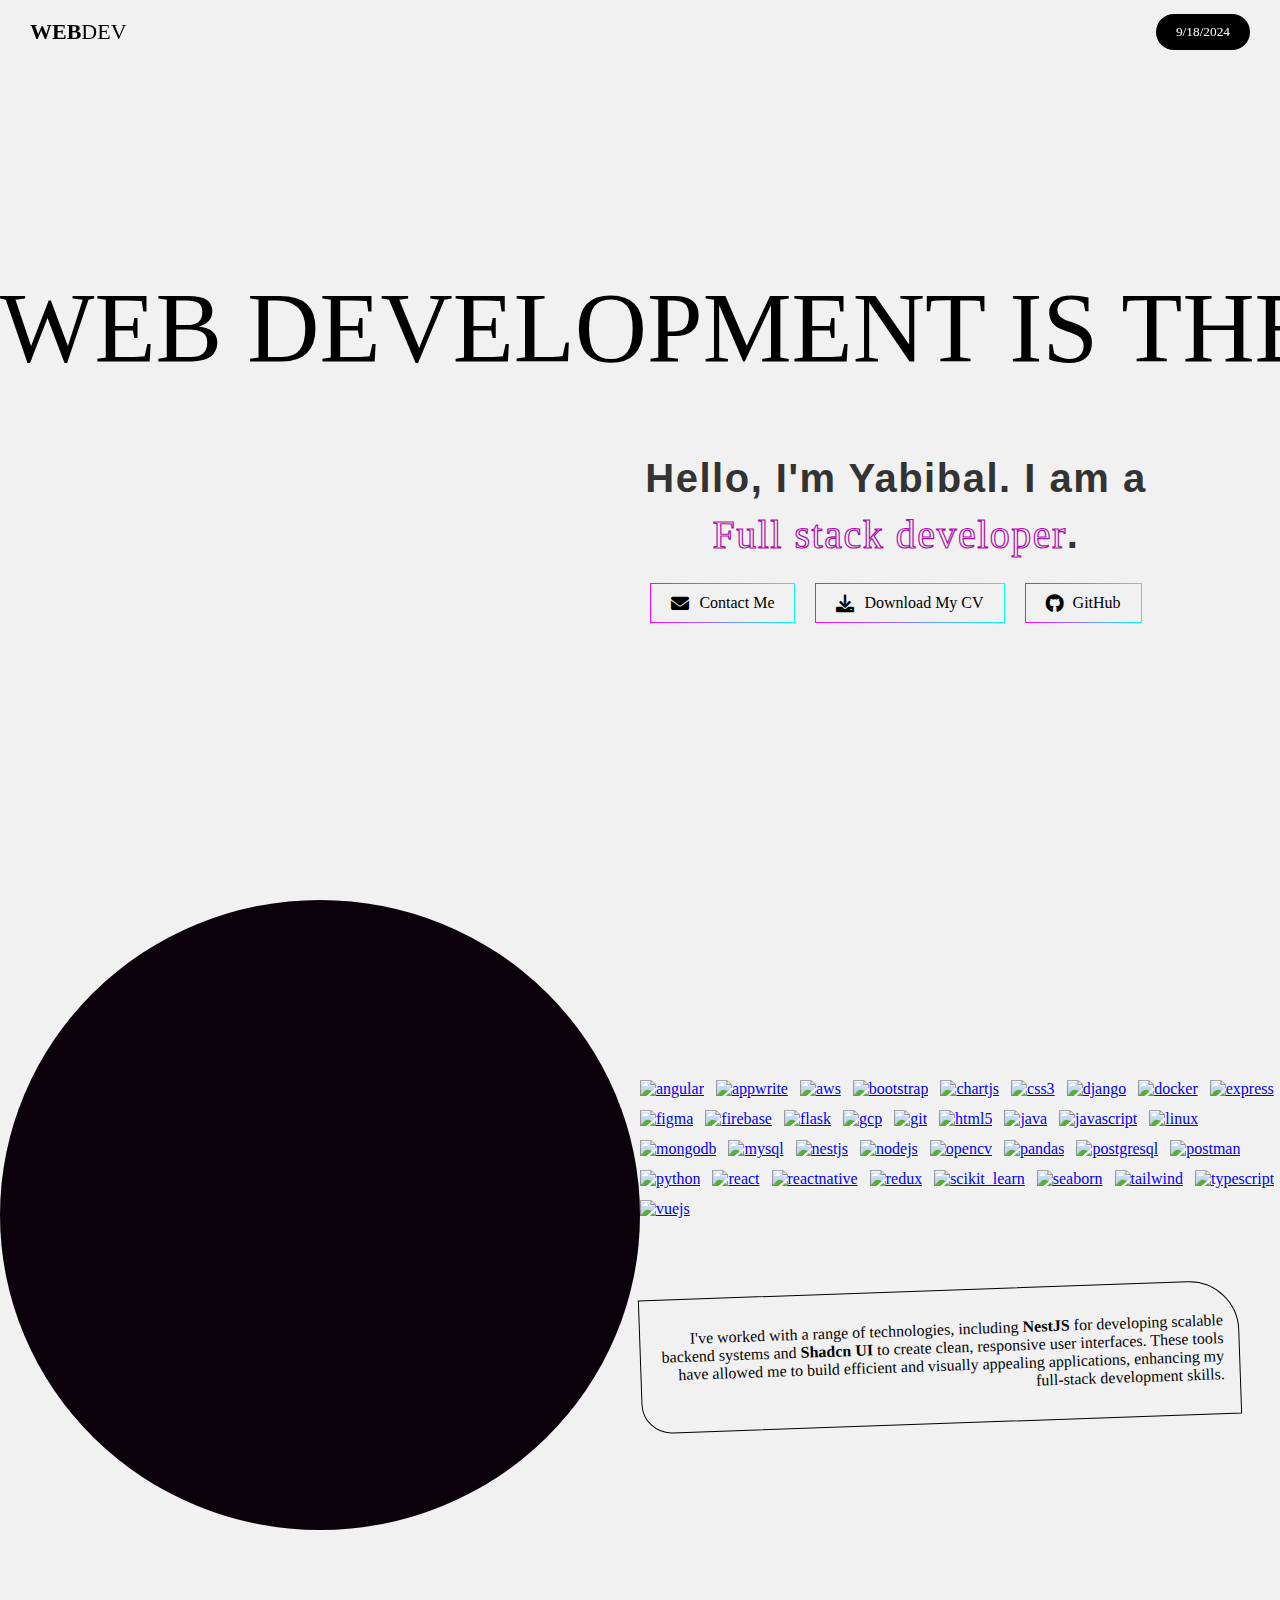
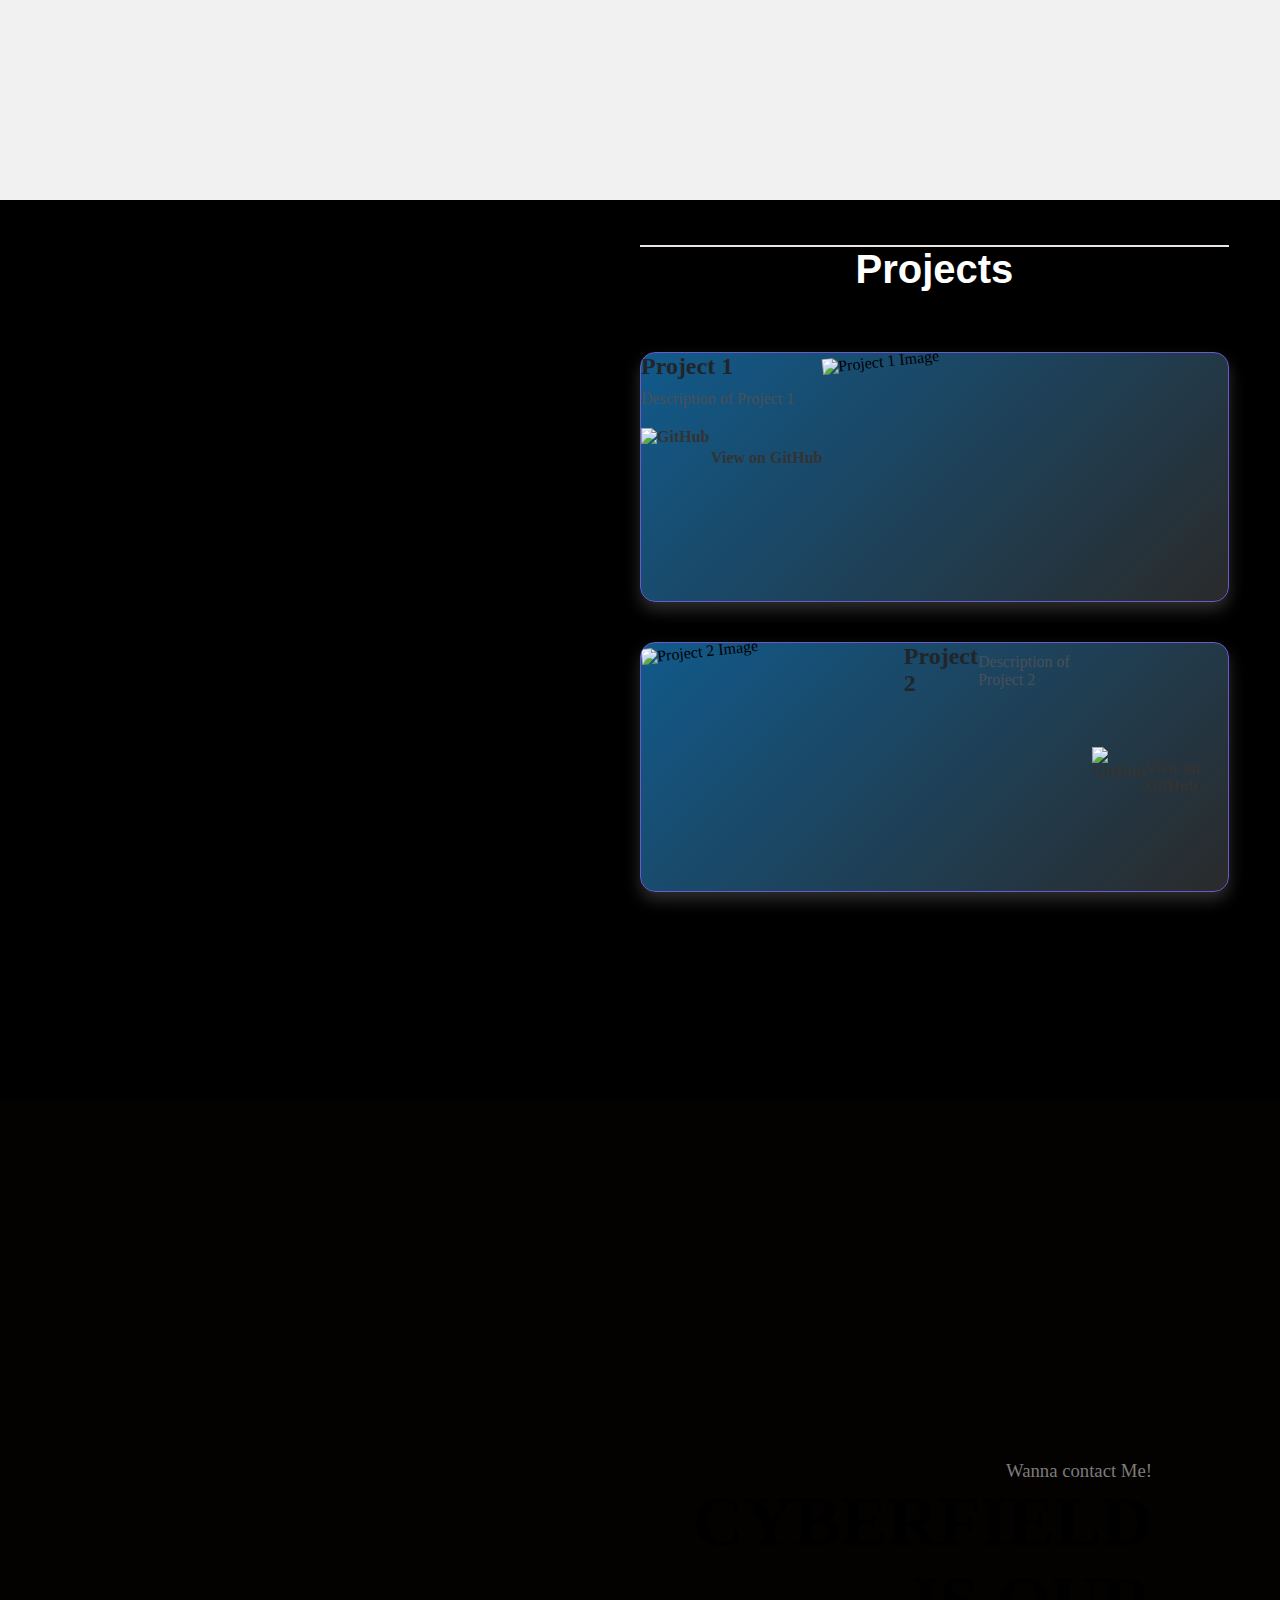
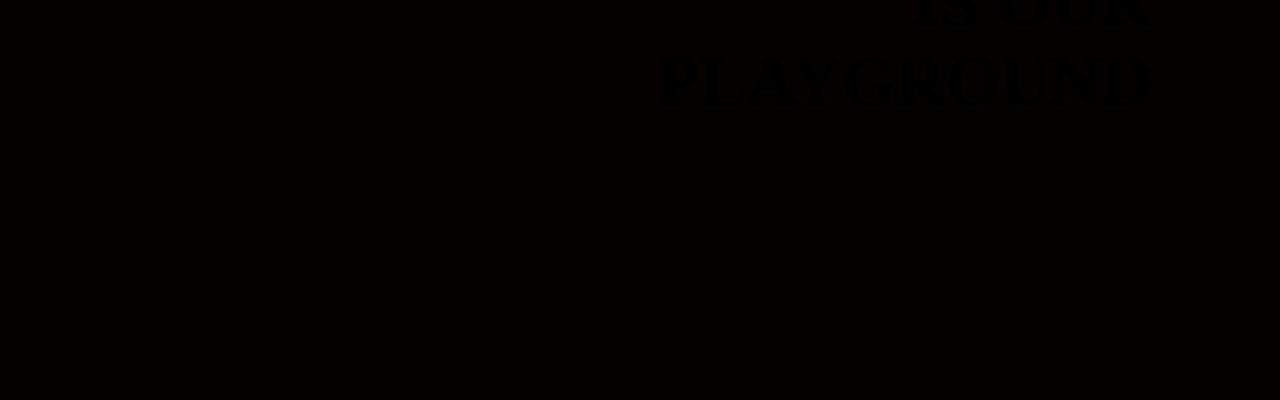
==== index.html @ 98f608d7 "first commit" ====
<!DOCTYPE html>
<html lang="en">

<head>
    <meta charset="UTF-8">
    <meta http-equiv="X-UA-Compatible" content="IE=edge">
    <meta name="viewport" content="width=device-width, initial-scale=1.0">
    <title>Document</title>
    <link rel="stylesheet" href="style.css">
    <link rel="stylesheet" href="https://cdn.jsdelivr.net/npm/locomotive-scroll@3.5.4/dist/locomotive-scroll.css">
    <link rel="stylesheet" href="https://cdnjs.cloudflare.com/ajax/libs/font-awesome/6.0.0-beta3/css/all.min.css">
</head>

<body>
    <div id="nav">
        <h3><b>WEB</b>DEV</h3>
        <button>9/18/2024</button>
    </div>
    <div id="main">
        <div id="page">

            <div id="loop">
                <h1>
                    <b>WEB</b> DEVELOPMENT IS THE <b><i>FUTURE</i></b> <span>OF</span> <span><i>INNOVATION</i></span>.
                </h1>
                <h1>
                    <b>WEB</b> DEVELOPMENT IS THE <b><i>FUTURE</i></b> <span>OF</span> <span><i>INNOVATION</i></span>.
                </h1>
                <h1>
                    <b>WEB</b> DEVELOPMENT IS THE <b><i>FUTURE</i></b> <span>OF</span> <span><i>INNOVATION</i></span>.
                </h1>
            </div>
            <div id="content">
                <h1 class="h1-modified">Hello, I'm Yabibal. I am a <span>Full stack developer</span>.</h1>
                <div class="contact-me">

                    <button>
                        <i class="fas fa-envelope"></i> Contact Me
                    </button>
                    <button>
                        <i class="fas fa-download"></i> Download My CV
                    </button>
                    <button>
                        <i class="fab fa-github"></i> GitHub
                    </button>
                </div>

            </div>

            <canvas></canvas>
        </div>

        <div id="page1">
            <div id="right-part">
            </div>
            <div id="tools-container">
                <div class="tools">
                    <a href="https://angular.io" target="_blank" rel="noreferrer">
                        <img src="https://angular.io/assets/images/logos/angular/angular.svg" alt="angular" />
                    </a>
                    <a href="https://appwrite.io" target="_blank" rel="noreferrer">
                        <img src="https://www.vectorlogo.zone/logos/appwriteio/appwriteio-icon.svg" alt="appwrite" />
                    </a>
                    <a href="https://aws.amazon.com" target="_blank" rel="noreferrer">
                        <img src="https://raw.githubusercontent.com/devicons/devicon/master/icons/amazonwebservices/amazonwebservices-original-wordmark.svg"
                            alt="aws" />
                    </a>
                    <a href="https://getbootstrap.com" target="_blank" rel="noreferrer">
                        <img src="https://raw.githubusercontent.com/devicons/devicon/master/icons/bootstrap/bootstrap-plain-wordmark.svg"
                            alt="bootstrap" />
                    </a>
                    <a href="https://www.chartjs.org" target="_blank" rel="noreferrer">
                        <img src="https://www.chartjs.org/media/logo-title.svg" alt="chartjs" />
                    </a>
                    <a href="https://www.w3schools.com/css/" target="_blank" rel="noreferrer">
                        <img src="https://raw.githubusercontent.com/devicons/devicon/master/icons/css3/css3-original-wordmark.svg"
                            alt="css3" />
                    </a>
                    <a href="https://www.djangoproject.com/" target="_blank" rel="noreferrer">
                        <img src="https://cdn.worldvectorlogo.com/logos/django.svg" alt="django" />
                    </a>
                    <a href="https://www.docker.com/" target="_blank" rel="noreferrer">
                        <img src="https://raw.githubusercontent.com/devicons/devicon/master/icons/docker/docker-original-wordmark.svg"
                            alt="docker" />
                    </a>
                    <a href="https://expressjs.com" target="_blank" rel="noreferrer">
                        <img src="https://raw.githubusercontent.com/devicons/devicon/master/icons/express/express-original-wordmark.svg"
                            alt="express" />
                    </a>
                    <a href="https://www.figma.com/" target="_blank" rel="noreferrer">
                        <img src="https://www.vectorlogo.zone/logos/figma/figma-icon.svg" alt="figma" />
                    </a>
                    <a href="https://firebase.google.com/" target="_blank" rel="noreferrer">
                        <img src="https://www.vectorlogo.zone/logos/firebase/firebase-icon.svg" alt="firebase" />
                    </a>
                    <a href="https://flask.palletsprojects.com/" target="_blank" rel="noreferrer">
                        <img src="https://www.vectorlogo.zone/logos/pocoo_flask/pocoo_flask-icon.svg" alt="flask" />
                    </a>
                    <a href="https://cloud.google.com" target="_blank" rel="noreferrer">
                        <img src="https://www.vectorlogo.zone/logos/google_cloud/google_cloud-icon.svg" alt="gcp" />
                    </a>
                    <a href="https://git-scm.com/" target="_blank" rel="noreferrer">
                        <img src="https://www.vectorlogo.zone/logos/git-scm/git-scm-icon.svg" alt="git" />
                    </a>
                    <a href="https://www.w3.org/html/" target="_blank" rel="noreferrer">
                        <img src="https://raw.githubusercontent.com/devicons/devicon/master/icons/html5/html5-original-wordmark.svg"
                            alt="html5" />
                    </a>
                    <a href="https://www.java.com" target="_blank" rel="noreferrer">
                        <img src="https://raw.githubusercontent.com/devicons/devicon/master/icons/java/java-original.svg"
                            alt="java" />
                    </a>
                    <a href="https://developer.mozilla.org/en-US/docs/Web/JavaScript" target="_blank" rel="noreferrer">
                        <img src="https://raw.githubusercontent.com/devicons/devicon/master/icons/javascript/javascript-original.svg"
                            alt="javascript" />
                    </a>
                    <a href="https://www.linux.org/" target="_blank" rel="noreferrer">
                        <img src="https://raw.githubusercontent.com/devicons/devicon/master/icons/linux/linux-original.svg"
                            alt="linux" />
                    </a>
                    <a href="https://www.mongodb.com/" target="_blank" rel="noreferrer">
                        <img src="https://raw.githubusercontent.com/devicons/devicon/master/icons/mongodb/mongodb-original-wordmark.svg"
                            alt="mongodb" />
                    </a>
                    <a href="https://www.mysql.com/" target="_blank" rel="noreferrer">
                        <img src="https://raw.githubusercontent.com/devicons/devicon/master/icons/mysql/mysql-original-wordmark.svg"
                            alt="mysql" />
                    </a>
                    <a href="https://nestjs.com/" target="_blank" rel="noreferrer">
                        <img src="https://raw.githubusercontent.com/devicons/devicon/master/icons/nestjs/nestjs-plain.svg"
                            alt="nestjs" width="40" height="40" />
                    </a>
                    <a href="https://nodejs.org" target="_blank" rel="noreferrer">
                        <img src="https://raw.githubusercontent.com/devicons/devicon/master/icons/nodejs/nodejs-original-wordmark.svg"
                            alt="nodejs" />
                    </a>
                    <a href="https://opencv.org/" target="_blank" rel="noreferrer">
                        <img src="https://www.vectorlogo.zone/logos/opencv/opencv-icon.svg" alt="opencv" />
                    </a>
                    <a href="https://pandas.pydata.org/" target="_blank" rel="noreferrer">
                        <img src="https://raw.githubusercontent.com/devicons/devicon/2ae2a900d2f041da66e950e4d48052658d850630/icons/pandas/pandas-original.svg"
                            alt="pandas" />
                    </a>
                    <a href="https://www.postgresql.org" target="_blank" rel="noreferrer">
                        <img src="https://raw.githubusercontent.com/devicons/devicon/master/icons/postgresql/postgresql-original-wordmark.svg"
                            alt="postgresql" />
                    </a>
                    <a href="https://postman.com" target="_blank" rel="noreferrer">
                        <img src="https://www.vectorlogo.zone/logos/getpostman/getpostman-icon.svg" alt="postman" />
                    </a>
                    <a href="https://www.python.org" target="_blank" rel="noreferrer">
                        <img src="https://raw.githubusercontent.com/devicons/devicon/master/icons/python/python-original.svg"
                            alt="python" />
                    </a>
                    <a href="https://reactjs.org/" target="_blank" rel="noreferrer">
                        <img src="https://raw.githubusercontent.com/devicons/devicon/master/icons/react/react-original-wordmark.svg"
                            alt="react" />
                    </a>
                    <a href="https://reactnative.dev/" target="_blank" rel="noreferrer">
                        <img src="https://reactnative.dev/img/header_logo.svg" alt="reactnative" />
                    </a>
                    <a href="https://redux.js.org" target="_blank" rel="noreferrer">
                        <img src="https://raw.githubusercontent.com/devicons/devicon/master/icons/redux/redux-original.svg"
                            alt="redux" />
                    </a>
                    <a href="https://scikit-learn.org/" target="_blank" rel="noreferrer">
                        <img src="https://upload.wikimedia.org/wikipedia/commons/0/05/Scikit_learn_logo_small.svg"
                            alt="scikit_learn" />
                    </a>
                    <a href="https://seaborn.pydata.org/" target="_blank" rel="noreferrer">
                        <img src="https://seaborn.pydata.org/_images/logo-mark-lightbg.svg" alt="seaborn" />
                    </a>
                    <a href="https://tailwindcss.com/" target="_blank" rel="noreferrer">
                        <img src="https://www.vectorlogo.zone/logos/tailwindcss/tailwindcss-icon.svg" alt="tailwind" />
                    </a>
                    <a href="https://www.typescriptlang.org/" target="_blank" rel="noreferrer">
                        <img src="https://raw.githubusercontent.com/devicons/devicon/master/icons/typescript/typescript-original.svg"
                            alt="typescript" />
                    </a>
                    <a href="https://vuejs.org/" target="_blank" rel="noreferrer">
                        <img src="https://raw.githubusercontent.com/devicons/devicon/master/icons/vuejs/vuejs-original-wordmark.svg"
                            alt="vuejs" />
                    </a>
                </div>
                <div id="text-page1">
                    <blockquote>
                        I've worked with a range of technologies, including <strong>NestJS</strong> for developing
                        scalable backend systems and <strong>Shadcn UI</strong> to create clean, responsive user
                        interfaces. These tools have allowed me to build efficient and visually appealing applications,
                        enhancing my full-stack development skills.
                    </blockquote>

                </div>
            </div>
        </div>
        <div id="page2">
            <div id="projects">
                <h2>Projects</h2>
                <div class="cards">
                    <div class="card">
                        <div class="txt">
                            <h3>Project 1</h3>
                            <p>Description of Project 1</p>
                            <a href="https://github.com/yourusername/project1" target="_blank" rel="noreferrer"
                            class="github-link">
                            <img src="https://img.icons8.com/ios-filled/50/000000/github.png" alt="GitHub">
                            View on GitHub
                            </a>
                        </div>
                        <div class="card-image">
                            <img class="proj-img" src="https://media.istockphoto.com/id/1530973530/photo/software-development-concept.webp?s=612x612&w=is&k=20&c=zuPB30UgjRdAn_qH_5tgQOGAsO4kRJdIspnv4x5aMcY=" alt="Project 1 Image">
                        </div>
                    </div>
                    <div class="card">
                        <div class="card-image">
                            <img class="proj-img"  src="https://media.istockphoto.com/id/1530973530/photo/software-development-concept.webp?s=612x612&w=is&k=20&c=zuPB30UgjRdAn_qH_5tgQOGAsO4kRJdIspnv4x5aMcY=" alt="Project 2 Image">
                        </div>
                        <h3>Project 2</h3>
                        <p>Description of Project 2</p>
                        <a href="https://github.com/yourusername/project2" target="_blank" rel="noreferrer"
                            class="github-link">
                            <img src="https://img.icons8.com/ios-filled/50/000000/github.png" alt="GitHub">
                            View on GitHub
                        </a>
                    </div>
                </div>
            </div>
        </div>
        <div id="page3">
            <div id="text3">
                <h3>Wanna contact Me!</h3>
                <h1>

                    CYBERFIELD
                    <br>
                    IS OUR
                    <br>
                    PLAYGROUND
                </h1>

            </div>
        </div>
    </div>
    <script src="https://cdn.jsdelivr.net/npm/locomotive-scroll@3.5.4/dist/locomotive-scroll.js"></script>
    <script src="https://cdnjs.cloudflare.com/ajax/libs/gsap/3.11.5/gsap.min.js"
        integrity="sha512-cOH8ndwGgPo+K7pTvMrqYbmI8u8k6Sho3js0gOqVWTmQMlLIi6TbqGWRTpf1ga8ci9H3iPsvDLr4X7xwhC/+DQ=="
        crossorigin="anonymous" referrerpolicy="no-referrer"></script>
    <script src="https://cdnjs.cloudflare.com/ajax/libs/gsap/3.11.5/ScrollTrigger.min.js"
        integrity="sha512-AMl4wfwAmDM1lsQvVBBRHYENn1FR8cfOTpt8QVbb/P55mYOdahHD4LmHM1W55pNe3j/3od8ELzPf/8eNkkjISQ=="
        crossorigin="anonymous" referrerpolicy="no-referrer"></script>
    <script src="script.js"></script>
</body>

</html>
---- style.css ----
*{
    margin: 0%;
    padding: 0%;
    box-sizing: border-box;
    font-family: gilroy;
}
html,body{
    height: 100%;
    width: 100%;
}
#main{
    position: relative;
    overflow: hidden;
}
#page{
    position: relative;
    height: 100vh;
    width: 100vw;
    background-color: #f1f1f1;
}
#page1{
    position: relative;
    height: 100vh;
    width: 100vw;
    background-color: #f1f1f1;
}
#page2{
    position: relative;
    height: 100vh;
    width: 100vw;
    background-color: #f1f1f1;
}
#page3{
    position: relative;
    height: 100vh;
    width: 100vw;
    background-color: #040101;
    z-index: 5;
}
canvas {
    position: fixed;
    z-index: 10;
    width: 50vw;
    height: 100vh;
    left: 0;
    top: 0;
    object-fit: cover;
}
#loop{
    display: flex;
    position: absolute;
    top: 30%;
    left:8 0%;
    height: 25%;
    font-size: 50px;
    white-space: nowrap;
    font-family: gilroy;
    max-width: 60%;
}
#content{
    position: absolute;
    top: 50%;
    left:50%;
    right: 10%;
    display: flex;
    flex-direction: column;
}
/* Styling for the h1-modified */
.h1-modified {
    font-size: 2.5rem; /* Adjust the font size */
    letter-spacing: 1.5px; /* Add spacing between letters */
    line-height: 1.4; /* Adjust line height for better readability */
    color: #333; /* Main text color */
    font-family: 'Arial', sans-serif; /* Use a clean font */
    text-align: center; /* Center the text horizontally */
    margin-bottom: 20px; /* Space below the heading */
}

/* Styling for the span inside the h1-modified */
.h1-modified span {
    -webkit-text-stroke: 1.2px #ae0eab;
    color: transparent;
    font-weight: 500;
}
.contact-me {
    display: flex;
    gap: 20px;
    align-items: center;
    justify-content: center;
}

.contact-me button {
    display: flex;
    align-items: center;
    gap: 10px;
    background: transparent;
    border: 1px solid transparent;
    border-image: linear-gradient(to right, #ff00ff, #00ffff) 1;
    padding: 10px 20px; 
    font-size: 16px;
    cursor: pointer;
    transition: all 0.3s ease;
}

.contact-me button i {
    font-size: 18px;
    font-weight: bold;
}

.contact-me button:hover {
    transform: scale(1.3);
    background-color: #040101;
    border:1px solid transparent;
    color:white

}
#loop>h1{
    font-weight: 100;
    animation-name: anim;
    animation-duration: 35s;
    animation-timing-function: linear;
    animation-iteration-count: infinite;
}
#loop>h1>span{
    -webkit-text-stroke: 1.2px #000;
    color: transparent;
    font-weight: 500;
}
@keyframes anim{
    0%{
        transform: translateX(0%);
    }
    100%{
        transform: translateX(-100%);
    }
}
#nav{
    display: flex;
    align-items: center;
    justify-content: space-between;
    height: 7%;
    width: 100%;
    position: fixed;
    z-index: 99;
    padding: 0px 30px;
}
#nav>h3{
    font-family: gilroy;
    font-weight: 400;
    font-size: 22px;
    color:black
}
#nav>button{
    padding: 10px 20px;
    border-radius: 50px;
    background-color: #000;
    color: #fff;
    border: none;
}
#page>h3{
    position: absolute;
    top: 55%;
    font-family: gilroy;
    font-weight: 400;
    color: #7c7c7c;
    left: 5%;
}

#page>h4{
    position: absolute;
    top: 62%;
    left: 25%;
    font-family: gilroy;
    font-weight: 500;
}
#page1>#right-part{
    position: absolute;
    top: 0;   
    left: 0%;
    background-color: #0b010b;
    width: 50vw;
    height: 70vh;
    border-radius: 50%;
}
#page1>#right-text>h3{
    font-weight: 400;
    color: #7c7c7c;
}
#page1>#right-text>h1{
    line-height: 1.5;
    font-size: 50px;
}
#page1>#tools-container{
    position: absolute;
    top: 20%;
    left: 50%;
    text-align: end;
    display: flex;
    flex-wrap: wrap;
    gap: 12px;
}
.tools{
    display: flex;
    flex-wrap: wrap;
    gap: 12px;
}
#text-page1 {
    display: flex;
    justify-content: end;
    align-items: end;
    border: 1px solid black;
    transform: rotate(-2deg);
    padding: 30px 15px;
    border-top-right-radius: 50px;
    border-bottom-left-radius: 30px;
    margin-top: 60px;
    max-width: 600px;
    color: rgb(4, 4, 4);
}
img{
    width: 70px;
    height: 60px;
}
img {
    transition: transform 0.3s ease, border 0.3s ease;
}

img:hover {
    transform: scale(1.2);
    box-shadow: 0 0 40px rgba(49, 231, 94, 0.5);
}
#page2{
    background: #000;
}
#page2>#projects{
    left:50%;
    right: 4%;
    top:5%;
    position: absolute;
    border-top: 2px solid rgb(236, 227, 227);
    display: flex;
    flex-direction: column;
}
#projects>h2 {
    text-align: center;
    margin-bottom: 40px;
    color: #ffffff;
    font-size: 2.5rem;
    font-family: 'Arial', sans-serif;
    text-shadow: 1px 1px 4px rgba(0, 0, 0, 0.1);
}


.cards {
    display: flex;
    flex-wrap: wrap;
    gap: 20px;
    justify-content: center;
}

.card {
    margin-top: 20px;
    width: 800px;
    height: 250px;
    background: linear-gradient(135deg, #115a8b, #2a2a2a);
    border: 1px solid slateblue;
    border-radius: 15px;
    box-shadow: 0 8px 16px rgba(231, 226, 226, 0.2);
    transition: transform 0.4s ease, box-shadow 0.4s ease;
    position: relative;
    overflow: hidden;
    cursor: pointer;
    display: flex;
}

.card:hover {
    box-shadow: 0 12px 24px rgba(0, 0, 0, 0.3);
}

.card h3 {
    margin: 0;
    font-size: 1.5rem;
    color: #212529;
}

/* Card description style */
.card p {
    color: #495057;
    margin-top: 10px;
}

/* GitHub link style */
.github-link {
    display: flex;
    align-items: center;
    margin-top: 20px;
    color: #333;
    text-decoration: none;
    font-size: 1rem;
    font-weight: bold;
    transition: color 0.3s ease;
}
.card-image {
    width: 60%;
    height: 100%;
    object-fit:fill;

}
.card-image .proj-img{
    width: 100%;
    height: 100%;
    transform: rotate(-6deg);
}
.card-image .proj-img:hover{
    transform: scale(1.2);
    transform: rotate(1deg);
    box-shadow: 0 0 40px rgba(49, 231, 94, 0.5);
}
.github-link>.proj-img {
    width:full;
    height: full;
    margin-right: 8px;
    transition: transform 0.3s ease;
}

.github-link:hover {
    color: #000;
}




#page3>#text3{
    position: absolute;
    top: 40%;
    right: 10%;
    text-align: end;
}
#page3>#text3>h3{
    color: #7c7c7c;
    font-weight: 400;
}
#page3>#text3>h1{
    font-size: 70px;

}
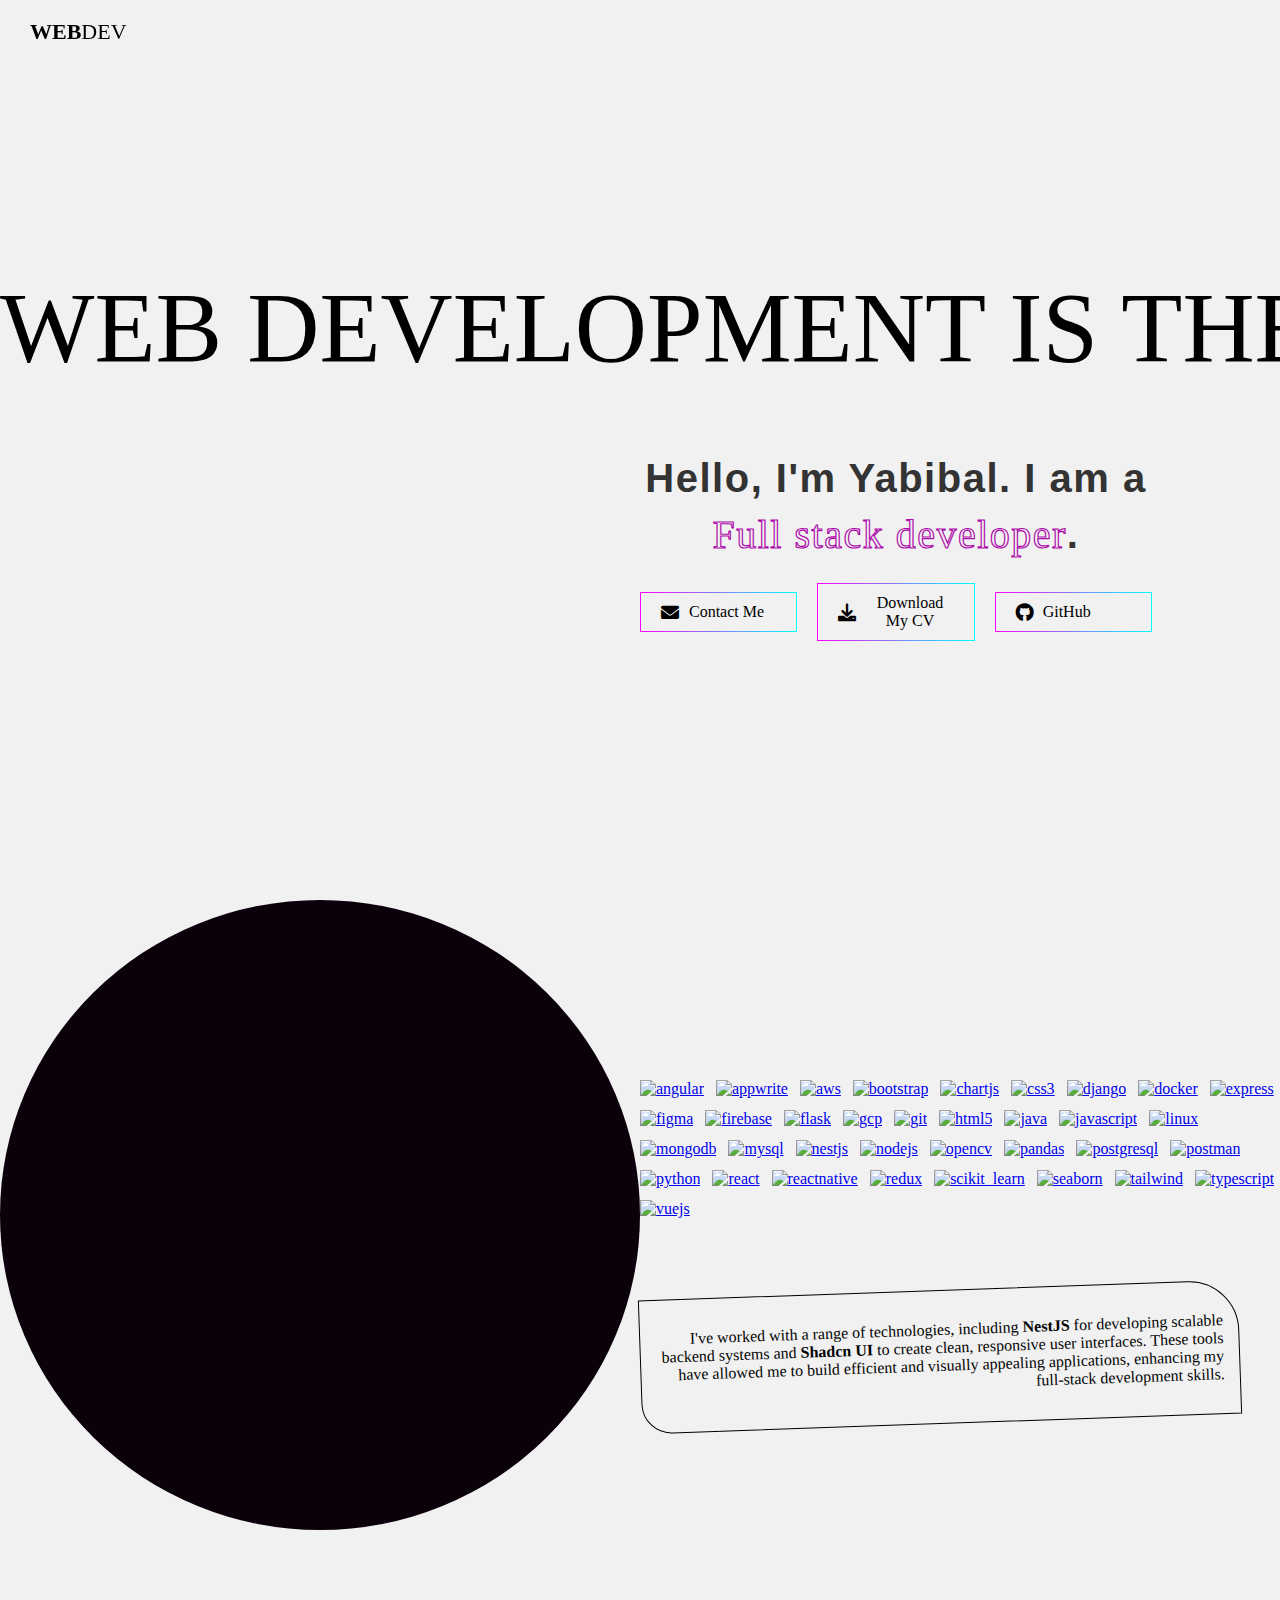
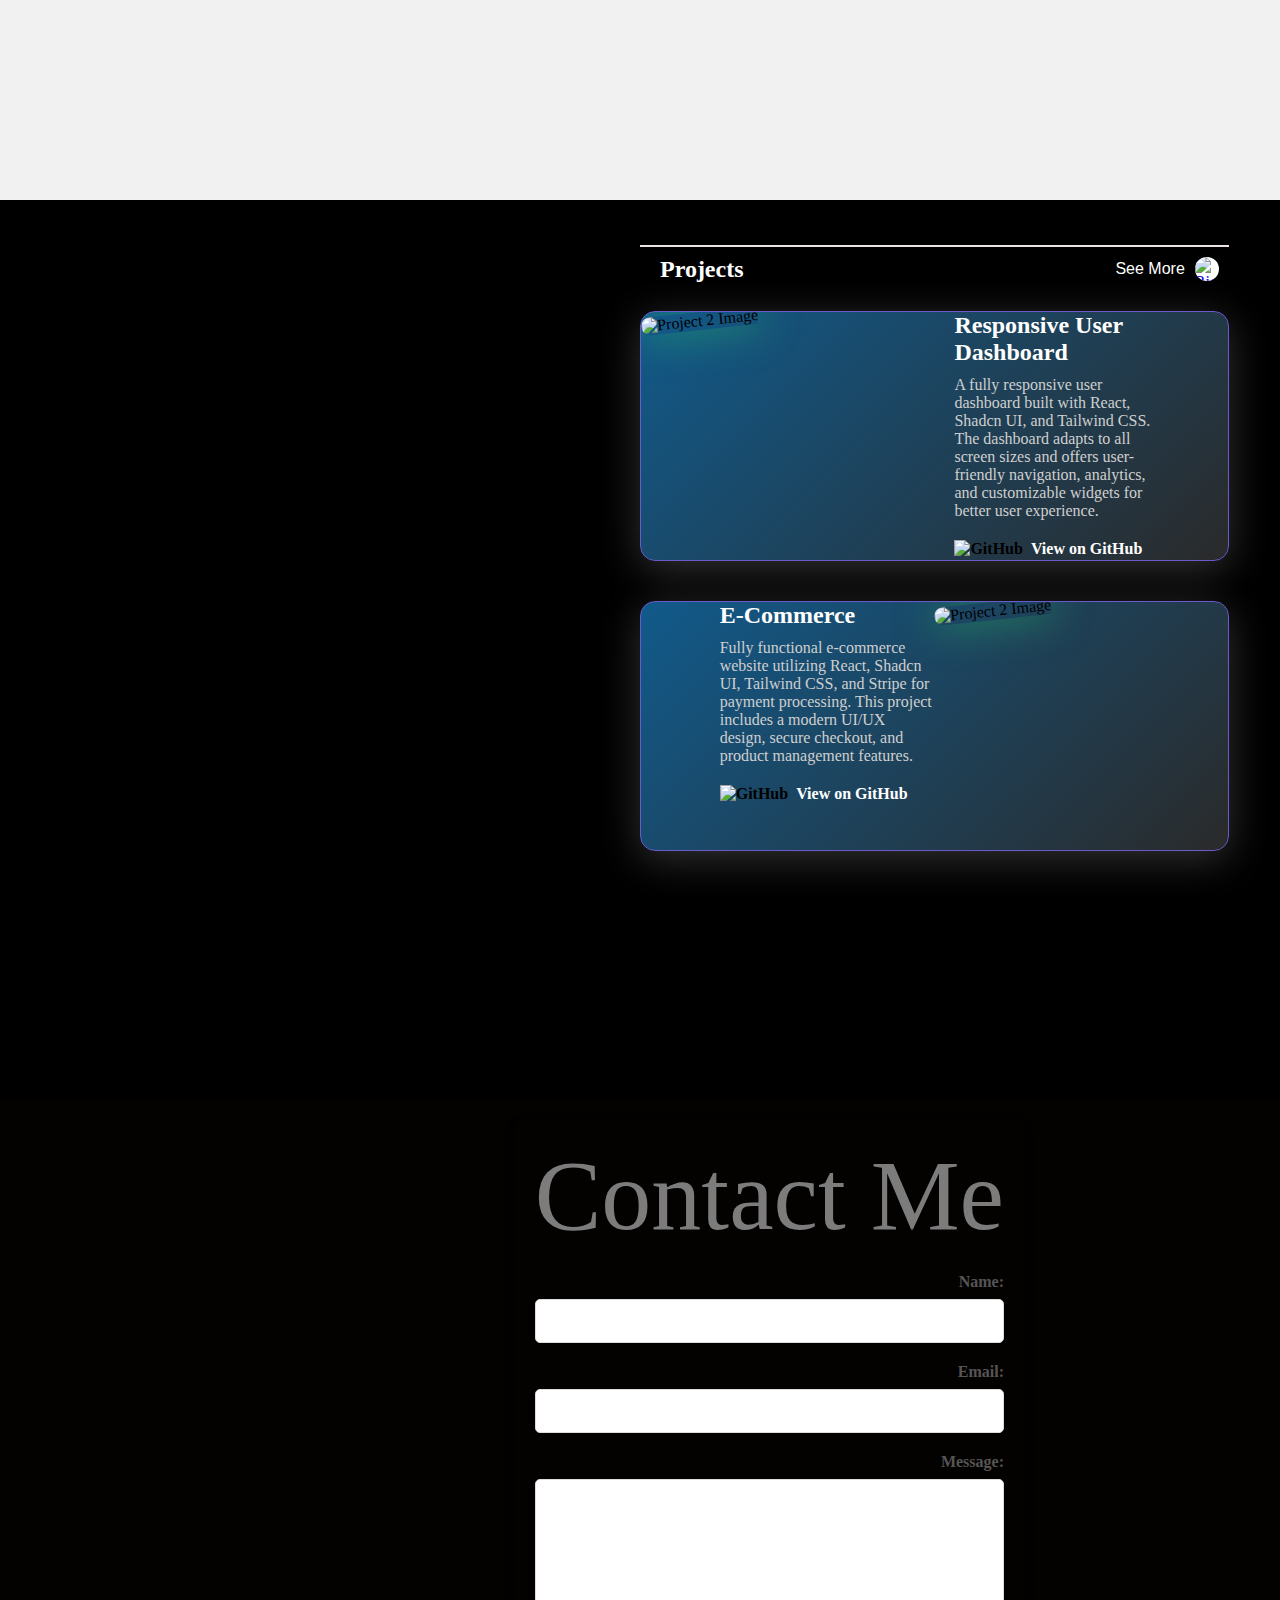
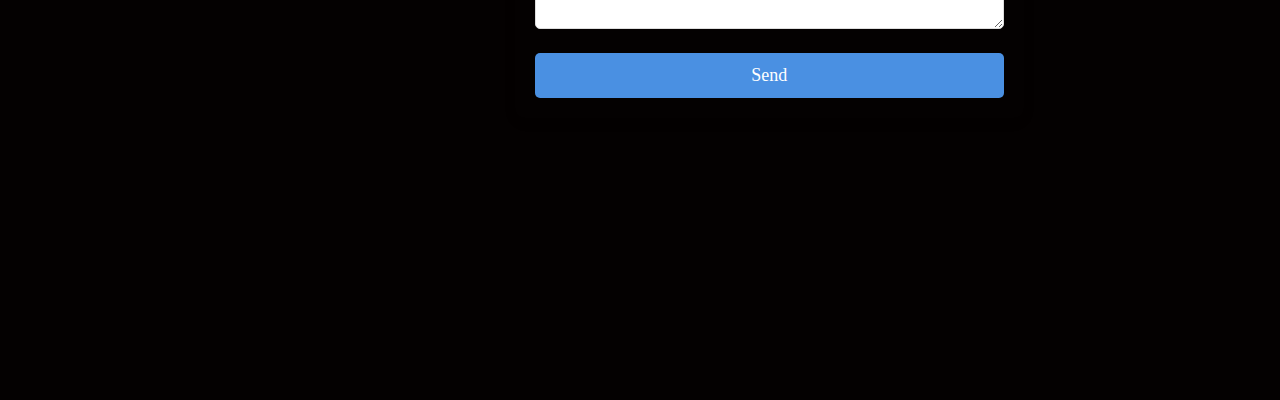
==== commit 4345c25c: "final code" ====
--- a/index.html
+++ b/index.html
@@ -14,7 +14,6 @@
 <body>
     <div id="nav">
         <h3><b>WEB</b>DEV</h3>
-        <button>9/18/2024</button>
     </div>
     <div id="main">
         <div id="page">
@@ -195,49 +194,69 @@
         </div>
         <div id="page2">
             <div id="projects">
-                <h2>Projects</h2>
+                <div class="proj-button">
+                    <h2>Projects</h2>
+                    <div class="ch">
+                        <p>See More</p>
+                        <a href="https://github.com/Yab112/">
+                            <img src="https://img.icons8.com/ios-filled/50/000000/arrow.png" alt="Right Arrow">
+                        </a>
+                    </div>
+
+                </div>
+                
                 <div class="cards">
-                    <div class="card">
-                        <div class="txt">
-                            <h3>Project 1</h3>
-                            <p>Description of Project 1</p>
-                            <a href="https://github.com/yourusername/project1" target="_blank" rel="noreferrer"
-                            class="github-link">
-                            <img src="https://img.icons8.com/ios-filled/50/000000/github.png" alt="GitHub">
-                            View on GitHub
-                            </a>
-                        </div>
-                        <div class="card-image">
-                            <img class="proj-img" src="https://media.istockphoto.com/id/1530973530/photo/software-development-concept.webp?s=612x612&w=is&k=20&c=zuPB30UgjRdAn_qH_5tgQOGAsO4kRJdIspnv4x5aMcY=" alt="Project 1 Image">
-                        </div>
-                    </div>
                     <div class="card">
                         <div class="card-image">
                             <img class="proj-img"  src="https://media.istockphoto.com/id/1530973530/photo/software-development-concept.webp?s=612x612&w=is&k=20&c=zuPB30UgjRdAn_qH_5tgQOGAsO4kRJdIspnv4x5aMcY=" alt="Project 2 Image">
                         </div>
-                        <h3>Project 2</h3>
-                        <p>Description of Project 2</p>
-                        <a href="https://github.com/yourusername/project2" target="_blank" rel="noreferrer"
-                            class="github-link">
-                            <img src="https://img.icons8.com/ios-filled/50/000000/github.png" alt="GitHub">
+                       <div class="card-desc">
+                           
+                        <h3>Responsive User Dashboard</h3>
+                        <p>A fully responsive user dashboard built with React, Shadcn UI, and Tailwind CSS. The dashboard adapts to all screen sizes and offers user-friendly navigation, analytics, and customizable widgets for better user experience.</p>
+                        <a href="https://github.com/Yab112/" target="_blank" rel="noreferrer" class="github-link">
+                            <img class="git" src="https://img.icons8.com/ios-filled/50/000000/github.png" alt="GitHub">
                             View on GitHub
                         </a>
+                        
+                       </div>
+                    </div>
+                    <div class="card">
+                        <div class="card-image">
+                            <img class="proj-img"  src="https://media.istockphoto.com/id/1530973530/photo/software-development-concept.webp?s=612x612&w=is&k=20&c=zuPB30UgjRdAn_qH_5tgQOGAsO4kRJdIspnv4x5aMcY=" alt="Project 2 Image">
+                        </div>
+                        <div class="card-desc">
+                           
+                            <h3>E-Commerce</h3>
+                            <p>Fully functional e-commerce website utilizing React, Shadcn UI, Tailwind CSS, and Stripe for payment processing. This project includes a modern UI/UX design, secure checkout, and product management features.</p>
+                            <a href="https://github.com/yourusername/ecommerce" target="_blank" rel="noreferrer" class="github-link">
+                                <img class="git" src="https://img.icons8.com/ios-filled/50/000000/github.png" alt="GitHub">
+                                View on GitHub
+                            </a>
+
+                        </div>
                     </div>
                 </div>
             </div>
         </div>
         <div id="page3">
-            <div id="text3">
-                <h3>Wanna contact Me!</h3>
-                <h1>
-
-                    CYBERFIELD
-                    <br>
-                    IS OUR
-                    <br>
-                    PLAYGROUND
-                </h1>
-
+            <div id="contact-me">
+                <form id="contact-form">
+                    <h2>Contact Me</h2>
+                    <div class="form-group">
+                        <label for="name">Name:</label>
+                        <input type="text" id="name" name="name" required>
+                    </div>
+                    <div class="form-group">
+                        <label for="email">Email:</label>
+                        <input type="email" id="email" name="email" required>
+                    </div>
+                    <div class="form-group">
+                        <label for="message">Message:</label>
+                        <textarea id="message" name="message" required></textarea>
+                    </div>
+                    <button type="submit">Send</button>
+                </form>
             </div>
         </div>
     </div>
--- a/style.css
+++ b/style.css
@@ -46,6 +46,7 @@
     top: 0;
     object-fit: cover;
 }
+
 #loop{
     display: flex;
     position: absolute;
@@ -75,6 +76,11 @@
     text-align: center; /* Center the text horizontally */
     margin-bottom: 20px; /* Space below the heading */
 }
+@media screen and (max-width: 768px) {
+    #right-part {
+        display: none;
+    }
+}
 
 /* Styling for the span inside the h1-modified */
 .h1-modified span {
@@ -100,6 +106,7 @@
     font-size: 16px;
     cursor: pointer;
     transition: all 0.3s ease;
+    color: #000;
 }
 
 .contact-me button i {
@@ -111,7 +118,7 @@
     transform: scale(1.3);
     background-color: #040101;
     border:1px solid transparent;
-    color:white
+    color:rgb(206, 201, 201)
 
 }
 #loop>h1{
@@ -217,6 +224,11 @@
     max-width: 600px;
     color: rgb(4, 4, 4);
 }
+#text-page1:hover{
+  transform: rotate(0deg);
+  transition: all 0.5s;
+  box-shadow: 0 0 90px rgba(12, 209, 61, 0.5);
+}
 img{
     width: 70px;
     height: 60px;
@@ -232,16 +244,17 @@
 #page2{
     background: #000;
 }
-#page2>#projects{
-    left:50%;
+#projects {
+    left: 50%;
     right: 4%;
-    top:5%;
+    top: 5%;
     position: absolute;
     border-top: 2px solid rgb(236, 227, 227);
     display: flex;
     flex-direction: column;
 }
-#projects>h2 {
+
+#projects > h2 {
     text-align: center;
     margin-bottom: 40px;
     color: #ffffff;
@@ -249,7 +262,6 @@
     font-family: 'Arial', sans-serif;
     text-shadow: 1px 1px 4px rgba(0, 0, 0, 0.1);
 }
-
 
 .cards {
     display: flex;
@@ -265,7 +277,7 @@
     background: linear-gradient(135deg, #115a8b, #2a2a2a);
     border: 1px solid slateblue;
     border-radius: 15px;
-    box-shadow: 0 8px 16px rgba(231, 226, 226, 0.2);
+    box-shadow: 0 8px 40px rgba(252, 251, 251, 0.2);
     transition: transform 0.4s ease, box-shadow 0.4s ease;
     position: relative;
     overflow: hidden;
@@ -280,47 +292,119 @@
 .card h3 {
     margin: 0;
     font-size: 1.5rem;
-    color: #212529;
+    color: #ffffff;
+    padding-left: 20px;
 }
 
 /* Card description style */
 .card p {
-    color: #495057;
+    color: #cfcfcf;
     margin-top: 10px;
-}
-
+    padding-left: 20px;
+}
+.proj-button{
+    display: flex;
+    align-items: center;
+    gap: 10px;
+    padding-left: 20px;
+    margin-top:0px;
+    color: #ffffff;
+    justify-content: space-between;
+}
+.ch {
+    display: flex;
+    align-items: center;
+    justify-content: flex-start; /* Align text and arrow in a row */
+    gap: 10px; /* Space between text and arrow */
+    cursor: pointer;
+    padding: 10px;
+    color:white
+}
+
+
+.ch p {
+    margin: 0;
+    font-size: 1rem;
+    font-weight: 500;
+    color: white;
+    font-family: 'Arial', sans-serif;
+}
+
+.ch a img {
+    width: 24px;
+    height: 24px;
+   background-color: white;
+   border-radius: 50%;
+    transition: transform 0.3s ease;
+}
+
+.ch:hover a img {
+    transform: translateX(5px); /* Move the arrow slightly to the right on hover */
+}
+
+.ch a {
+    display: flex;
+    align-items: center;
+}
+
+
+.card-desc{
+    display: flex;
+    flex-direction:column;
+    max-width: 40%;
+}
 /* GitHub link style */
 .github-link {
     display: flex;
     align-items: center;
     margin-top: 20px;
-    color: #333;
+    padding-left: 20px;
+    color: #ffffff;
     text-decoration: none;
     font-size: 1rem;
     font-weight: bold;
     transition: color 0.3s ease;
-}
+    z-index: 10; /* Ensures the link is above other elements */
+}
+
+.github-link img {
+    width: 24px;
+    margin-right: 8px;
+    width: auto;
+    height: auto;
+    object-fit: none;
+    transform: none;
+    box-shadow: none;
+    color: #000;
+
+}
+.github-link img :hover{
+    border-bottom: 1px solid #000;
+}
+/* Card image style */
 .card-image {
-    width: 60%;
+    width: 50%;
     height: 100%;
-    object-fit:fill;
-
-}
-.card-image .proj-img{
+}
+
+.card-image .proj-img {
     width: 100%;
     height: 100%;
+    object-fit: cover;
+    border-radius: 10px 0 0 10px;
     transform: rotate(-6deg);
-}
-.card-image .proj-img:hover{
-    transform: scale(1.2);
-    transform: rotate(1deg);
+    transition: transform 0.3s ease, box-shadow 0.3s ease;
     box-shadow: 0 0 40px rgba(49, 231, 94, 0.5);
 }
-.github-link>.proj-img {
-    width:full;
-    height: full;
-    margin-right: 8px;
-    transition: transform 0.3s ease;
+
+.card-image .proj-img:hover {
+    transform: scale(1) rotate(1deg);
+    box-shadow: 0 0 40px rgba(49, 231, 94, 0.5);
+}
+
+/* Fix for the second card where content is misplaced */
+.card:nth-child(2) {
+    flex-direction: row-reverse;
 }
 
 .github-link:hover {
@@ -330,17 +414,177 @@
 
 
 
-#page3>#text3{
-    position: absolute;
-    top: 40%;
-    right: 10%;
+#page3>#contact-me{
+    position: absolute;
+    top: 2%;
+    right: 20%;
     text-align: end;
 }
-#page3>#text3>h3{
+#page3>#contact-me>#contact-form h2{
     color: #7c7c7c;
     font-weight: 400;
-}
-#page3>#text3>h1{
-    font-size: 70px;
-
-}+    font-size: 100px;
+}/* Form container styling */
+#contact-form {
+    max-width: 600px;
+    padding: 20px;
+    background-color: transparent;
+    border-radius: 10px;
+    box-shadow: 0 4px 12px rgba(0, 0, 0, 0.1);
+    font-family: 'Arial', sans-serif;
+}
+
+/* Form heading */
+#contact-form h2 {
+    text-align: center;
+    font-size: 28px;
+    margin-bottom: 20px;
+    color: #333;
+}
+
+/* Form group styling */
+.form-group {
+    margin-bottom: 20px;
+}
+
+/* Label styling */
+label {
+    display: block;
+    font-weight: 600;
+    color: #555;
+    margin-bottom: 8px;
+}
+
+/* Input and textarea styling */
+input, textarea {
+    width: 100%;
+    padding: 12px;
+    border: 1px solid #ddd;
+    border-radius: 5px;
+    background-color: #fff;
+    color: #333;
+    font-size: 16px;
+    transition: border-color 0.3s ease, box-shadow 0.3s ease;
+}
+
+/* Styling for the input focus state */
+input:focus, textarea:focus {
+    border-color: #4a90e2;
+    box-shadow: 0 0 5px rgba(74, 144, 226, 0.5);
+    outline: none;
+}
+
+/* Textarea specific styling */
+textarea {
+    height: 150px;
+    resize: vertical;
+}
+
+/* Submit button styling */
+button {
+    width: 100%;
+    padding: 12px;
+    background-color: #4a90e2;
+    color: #fff;
+    border: none;
+    border-radius: 5px;
+    font-size: 18px;
+    cursor: pointer;
+    transition: background-color 0.3s ease;
+}
+
+/* Submit button hover effect */
+button:hover {
+    background-color: #357abd;
+}
+
+/* Responsive design */
+@media (max-width: 768px) {
+    #contact-form {
+        padding: 15px;
+    }
+
+    #contact-form h2 {
+        font-size: 24px;
+    }
+
+    input, textarea {
+        font-size: 14px;
+    }
+
+    button {
+        font-size: 16px;
+    }
+}
+@media screen and (max-width: 768px) {
+    #content {
+        width: 90%;
+        left: 0;
+        margin: auto;
+    }
+    #content>.contact-me>button:hover{
+        box-shadow: 0 0 10px rgba(0, 0, 0, 0.1);
+        transform: none;
+        #content>button{
+        box-shadow: 0 0 10px rgba(0, 0, 0, 0.1);
+    }
+    #content>.contact-me{
+        margin: auto;
+        margin-left: 18px;
+    }
+    
+    }
+    #right-part {
+        display: none;
+        width: 0;
+        height: 0;
+        overflow: hidden;
+    }
+    canvas {
+        display: none;
+    }
+    #page1>#tools-container{
+        position: absolute;
+        left: -12px;
+        width: 100%;
+        margin-left: 19px;
+        display:flex;
+        flex-wrap:wrap;
+    }
+    #page1>#text-page{
+           translate: -100%;
+           transition: transform 0.3s ease;
+        }
+        #content>.contact-me>button:hover {
+           transform: translateY(-30px);
+        }
+    #page2>#projects{
+        position: absolute;
+        left: 0;
+        display:flex;
+        flex-wrap:wrap;
+        margin: auto;
+        max-width: 70%;
+    }
+    #page2>#projects>.cards>.card{
+        width:450px ;
+        height: 400px;
+        margin-bottom: 20px;
+    }
+    #page3>#contact-me{
+        position: absolute;
+        top: 2%;
+        right: 20%;
+        text-align: end;
+    }
+
+    #page3>#contact-me>#contact-form h2{
+        color: #7c7c7c;
+        font-weight: 400;
+        font-size: 30px;
+    }
+    #page3>#contact-me>#contact-form{
+        width:70vw;
+        margin: auto;
+    }
+}
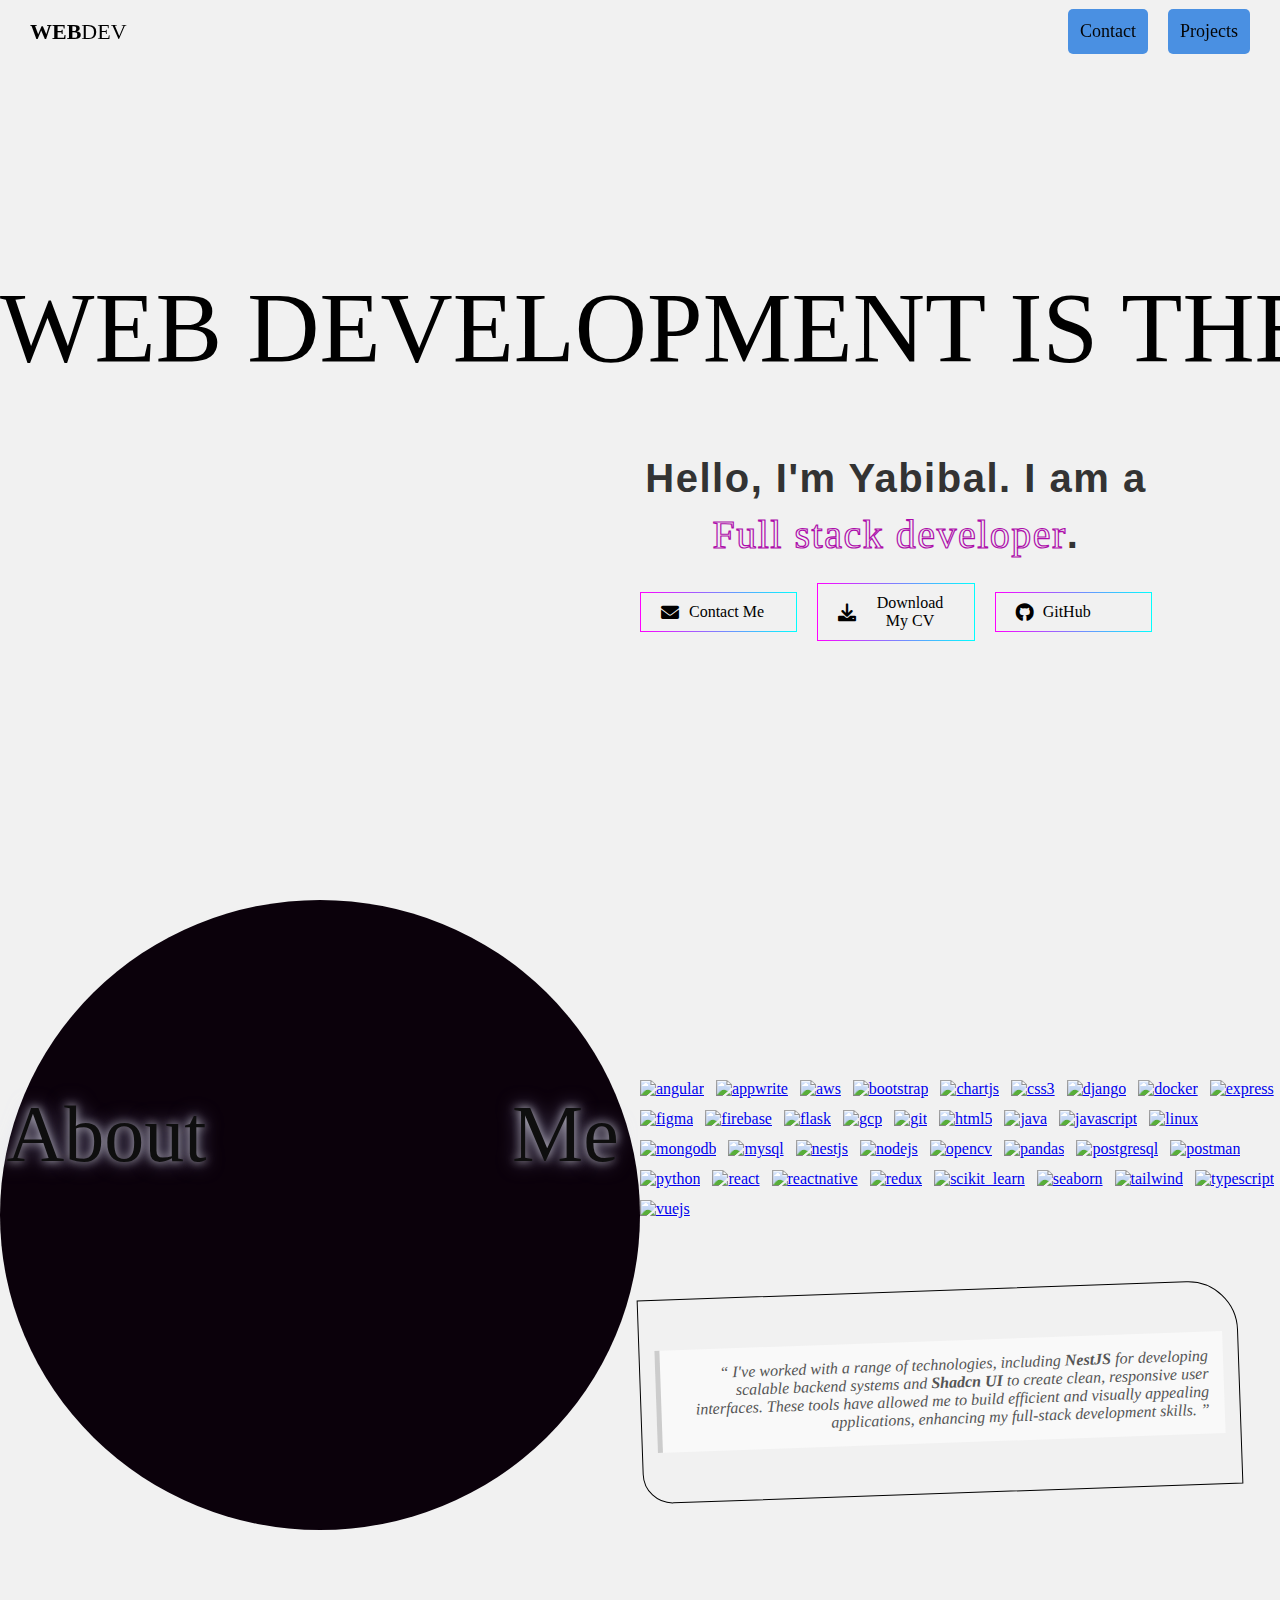
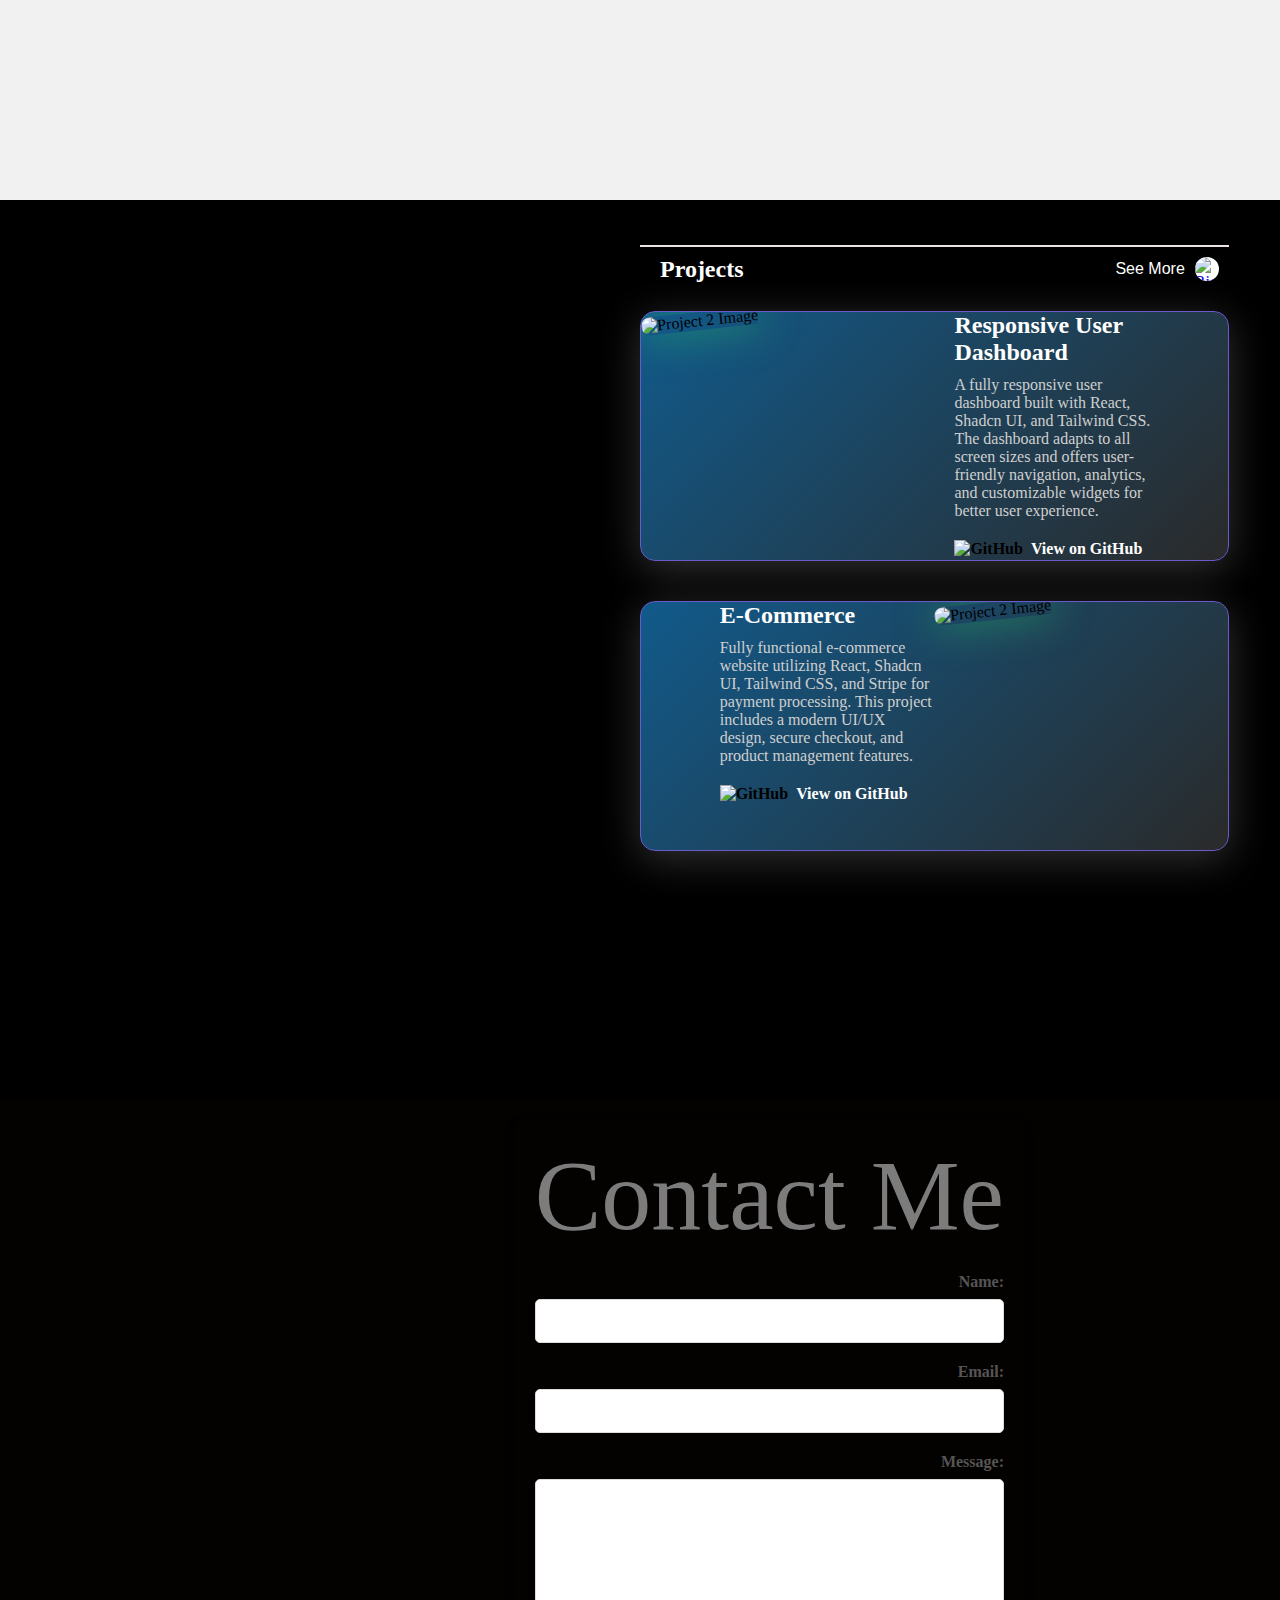
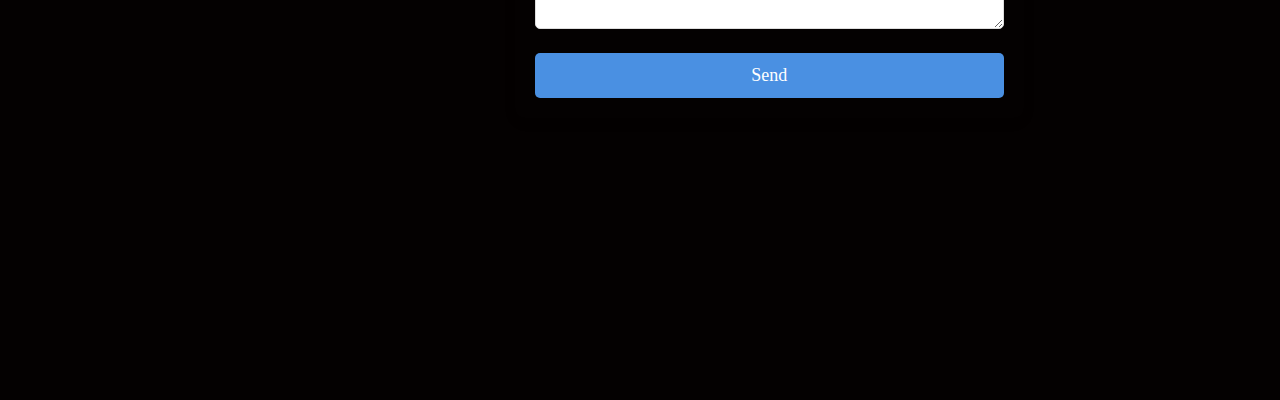
==== commit d38780ae: "add contact page and edit blockquote" ====
--- a/index.html
+++ b/index.html
@@ -5,7 +5,7 @@
     <meta charset="UTF-8">
     <meta http-equiv="X-UA-Compatible" content="IE=edge">
     <meta name="viewport" content="width=device-width, initial-scale=1.0">
-    <title>Document</title>
+    <title>Personal-Portfolio</title>
     <link rel="stylesheet" href="style.css">
     <link rel="stylesheet" href="https://cdn.jsdelivr.net/npm/locomotive-scroll@3.5.4/dist/locomotive-scroll.css">
     <link rel="stylesheet" href="https://cdnjs.cloudflare.com/ajax/libs/font-awesome/6.0.0-beta3/css/all.min.css">
@@ -14,6 +14,12 @@
 <body>
     <div id="nav">
         <h3><b>WEB</b>DEV</h3>
+        <div id="nav-part2">
+            <button><a href="contact.html">Contact</a></button>
+           <button><a href="projects">Projects</a></button>
+           
+
+        </div>
     </div>
     <div id="main">
         <div id="page">
@@ -51,6 +57,8 @@
 
         <div id="page1">
             <div id="right-part">
+                <h3 id="left">About</h3>
+                <h3 id="right">Me</h3> 
             </div>
             <div id="tools-container">
                 <div class="tools">
--- a/style.css
+++ b/style.css
@@ -157,11 +157,21 @@
     font-size: 22px;
     color:black
 }
+#nav>#nav-part2{
+    display: flex;
+    align-items: center;
+    gap: 20px;
+    
+}
+#nav>#nav-part2 button a{
+    font-size: 18px;
+    font-weight: 400;
+    color: #040404;
+    text-decoration: none;
+}
 #nav>button{
     padding: 10px 20px;
-    border-radius: 50px;
-    background-color: #000;
-    color: #fff;
+    color: #010000;
     border: none;
 }
 #page>h3{
@@ -189,9 +199,27 @@
     height: 70vh;
     border-radius: 50%;
 }
-#page1>#right-text>h3{
+#page1>#right-part>#left{
     font-weight: 400;
-    color: #7c7c7c;
+    color: #0e0e0e;
+    font-size: 80px;
+    margin-bottom: 20px;
+    font-family: gilroy;
+    position: absolute;
+    top: 30%;
+    left: 1%;
+    text-shadow: 0 0 10px rgba(229, 229, 238, 0.8), 0 0 20px rgba(186, 186, 240, 0.6);
+}
+#page1>#right-part>#right{
+    font-weight: 400;
+    color: #0e0e0e;
+    font-size: 80px;
+    margin-bottom: 20px;
+    font-family: gilroy;
+    position: absolute;
+    top: 30%;
+    left: 80%;
+    text-shadow: 0 0 10px rgba(229, 229, 238, 0.8), 0 0 20px rgba(186, 186, 240, 0.6);
 }
 #page1>#right-text>h1{
     line-height: 1.5;
@@ -223,12 +251,34 @@
     margin-top: 60px;
     max-width: 600px;
     color: rgb(4, 4, 4);
-}
+    z-index: 0.8;
+}
+
+blockquote {
+    font-style: italic; /* Italicize the text */
+    padding: 15px; /* Add some padding */
+    border-left: 5px solid #ccc; /* Add a left border for emphasis */
+    margin: 20px 0; /* Add margin above and below the block */
+    color: #555; /* Change the text color for better readability */
+    background-color: #f9f9f9; /* Light background color */
+    quotes: "“" "”" "‘" "’"; /* Custom quotes for styling */
+}
+
+blockquote:before {
+    content: open-quote; /* Add opening quote */
+}
+
+blockquote:after {
+    content: close-quote; /* Add closing quote */
+}
+
 #text-page1:hover{
   transform: rotate(0deg);
   transition: all 0.5s;
   box-shadow: 0 0 90px rgba(12, 209, 61, 0.5);
 }
+
+
 img{
     width: 70px;
     height: 60px;
